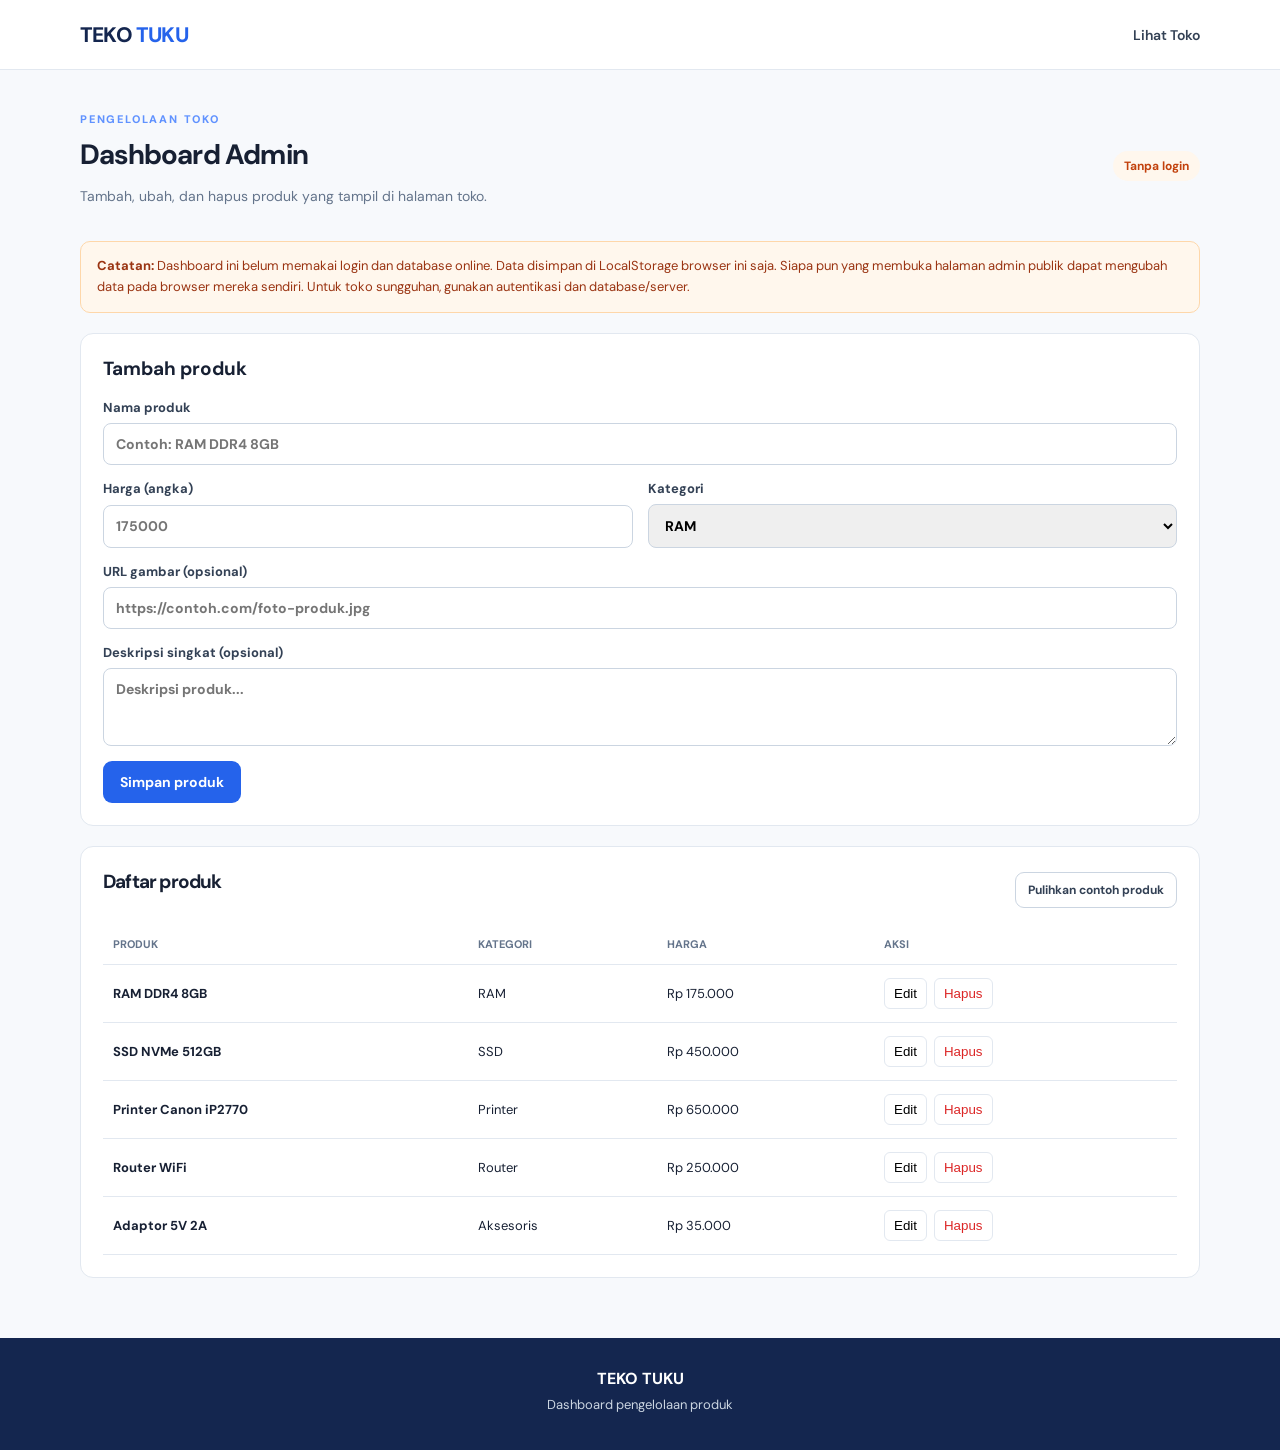
==== admin.html @ 75d94554 "Add files via upload" ====
<!DOCTYPE html>
<html lang="id">
<head>
  <meta charset="UTF-8">
  <meta name="viewport" content="width=device-width, initial-scale=1.0">
  <title>Admin | TEKO TUKU</title>
  <link rel="stylesheet" href="style.css">
</head>
<body>
  <header class="site-header">
    <a class="brand" href="index.html">TEKO <span>TUKU</span></a>
    <nav><a href="index.html">Lihat Toko</a></nav>
  </header>

  <main class="container admin-container">
    <div class="section-heading">
      <div>
        <p class="eyebrow">PENGELOLAAN TOKO</p>
        <h1>Dashboard Admin</h1>
        <p class="muted">Tambah, ubah, dan hapus produk yang tampil di halaman toko.</p>
      </div>
      <span class="admin-label">Tanpa login</span>
    </div>

    <div class="notice">
      <strong>Catatan:</strong> Dashboard ini belum memakai login dan database online.
      Data disimpan di LocalStorage browser ini saja. Siapa pun yang membuka halaman admin
      publik dapat mengubah data pada browser mereka sendiri. Untuk toko sungguhan, gunakan
      autentikasi dan database/server.
    </div>

    <section class="admin-card">
      <h2 id="form-title">Tambah produk</h2>
      <form id="product-form" class="admin-form">
        <input type="hidden" id="product-id">
        <label>Nama produk
          <input id="product-name" type="text" placeholder="Contoh: RAM DDR4 8GB" required>
        </label>
        <div class="form-row">
          <label>Harga (angka)
            <input id="product-price" type="number" min="0" step="1000" placeholder="175000" required>
          </label>
          <label>Kategori
            <select id="product-category" required>
              <option value="RAM">RAM</option>
              <option value="SSD">SSD</option>
              <option value="Printer">Printer</option>
              <option value="Router">Router</option>
              <option value="Aksesoris">Aksesoris</option>
              <option value="Lainnya">Lainnya</option>
            </select>
          </label>
        </div>
        <label>URL gambar (opsional)
          <input id="product-image" type="url" placeholder="https://contoh.com/foto-produk.jpg">
        </label>
        <label>Deskripsi singkat (opsional)
          <textarea id="product-description" rows="3" placeholder="Deskripsi produk..."></textarea>
        </label>
        <div class="form-actions">
          <button class="btn btn-primary" type="submit" id="save-button">Simpan produk</button>
          <button class="btn btn-outline hidden" type="button" id="cancel-edit">Batal edit</button>
        </div>
      </form>
    </section>

    <section class="admin-card">
      <div class="section-heading compact">
        <h2>Daftar produk</h2>
        <button id="reset-products" class="btn btn-outline btn-small" type="button">Pulihkan contoh produk</button>
      </div>
      <div class="table-wrap">
        <table class="admin-table">
          <thead><tr><th>Produk</th><th>Kategori</th><th>Harga</th><th>Aksi</th></tr></thead>
          <tbody id="admin-product-list"></tbody>
        </table>
      </div>
      <p id="admin-empty" class="empty hidden">Belum ada produk.</p>
    </section>
  </main>

  <footer class="footer"><strong>TEKO TUKU</strong><p>Dashboard pengelolaan produk</p></footer>
  <script src="admin.js"></script>
</body>
</html>
---- style.css ----
@import url('https://fonts.googleapis.com/css2?family=DM+Sans:wght@400;500;600;700;800&display=swap');

:root {
  --navy: #14264f;
  --blue: #2563eb;
  --blue-dark: #1d4ed8;
  --pale: #eaf1ff;
  --ink: #172033;
  --muted: #64748b;
  --line: #e2e8f0;
  --green: #16a34a;
  --surface: #ffffff;
}
* { box-sizing: border-box; }
html { scroll-behavior: smooth; }
body { margin: 0; color: var(--ink); background: #f7f9fc; font-family: 'DM Sans', Arial, sans-serif; }
a { color: inherit; }
.site-header { min-height: 70px; padding: 0 max(5%, calc((100% - 1120px)/2)); display: flex; align-items: center; justify-content: space-between; gap: 20px; background: #fff; border-bottom: 1px solid var(--line); }
.brand { font-size: 21px; font-weight: 800; letter-spacing: -.8px; text-decoration: none; color: var(--navy); }
.brand span { color: var(--blue); }
nav { display: flex; align-items: center; gap: 24px; }
nav a { text-decoration: none; font-size: 14px; font-weight: 600; color: #334155; }
nav a:hover { color: var(--blue); }
.count { display: inline-grid; place-items: center; min-width: 20px; height: 20px; padding: 0 5px; border-radius: 20px; color: white; background: var(--blue); font-size: 11px; }
.hero { background: radial-gradient(circle at 80% 20%, #3b82f6 0, transparent 28%), linear-gradient(120deg, #14264f, #1e40af); color: white; padding: 76px 20px 82px; }
.hero-content { max-width: 1120px; margin: auto; }
.eyebrow { margin: 0 0 10px; color: #6092ff; font-size: 11px; font-weight: 800; letter-spacing: 1.8px; }
.hero .eyebrow { color: #bfdbfe; }
.hero h1 { margin: 0; font-size: clamp(34px, 5vw, 54px); line-height: 1.08; letter-spacing: -2px; }
.hero h1 span { color: #bfdbfe; }
.hero p:not(.eyebrow) { max-width: 520px; margin: 18px 0 26px; color: #dbeafe; line-height: 1.7; }
.btn { display: inline-flex; justify-content: center; align-items: center; border: 0; border-radius: 9px; padding: 12px 17px; font: inherit; font-size: 14px; font-weight: 700; text-decoration: none; cursor: pointer; transition: .15s; }
.btn:hover { transform: translateY(-1px); filter: brightness(.97); }
.btn-light { background: white; color: var(--navy); }
.btn-primary { color: white; background: var(--blue); }
.btn-whatsapp { color: white; background: var(--green); }
.btn-outline { color: #334155; background: white; border: 1px solid #cbd5e1; }
.btn-small { padding: 9px 12px; font-size: 12px; }
.full-width { width: 100%; }
.container { width: min(1120px, 90%); margin: auto; }
.section { padding: 54px 0 10px; }
.section-heading { display: flex; align-items: end; justify-content: space-between; gap: 20px; margin-bottom: 22px; }
.section-heading h2, .section-heading h1 { margin: 0; font-size: 28px; letter-spacing: -.8px; }
.search { width: min(300px, 100%); padding: 12px 14px; border: 1px solid var(--line); border-radius: 9px; font: inherit; background: white; outline-color: var(--blue); }
.category-list { display: flex; flex-wrap: wrap; gap: 9px; margin-bottom: 22px; }
.category-btn { padding: 8px 14px; border: 1px solid #dbe3f0; border-radius: 30px; background: white; color: #475569; cursor: pointer; font: inherit; font-size: 13px; }
.category-btn.active { background: var(--navy); border-color: var(--navy); color: white; }
.product-grid { display: grid; grid-template-columns: repeat(4, minmax(0, 1fr)); gap: 18px; }
.product-card { overflow: hidden; border: 1px solid var(--line); border-radius: 13px; background: white; transition: .2s; }
.product-card:hover { transform: translateY(-3px); box-shadow: 0 12px 28px #14264f12; }
.product-image { display: grid; place-items: center; height: 175px; padding: 14px; background: #f8fafc; }
.product-image img { width: 100%; height: 100%; object-fit: contain; }
.product-info { padding: 16px; }
.product-category { color: var(--muted); font-size: 11px; font-weight: 700; text-transform: uppercase; letter-spacing: .8px; }
.product-info h3 { min-height: 42px; margin: 8px 0 5px; font-size: 16px; }
.product-info p { min-height: 35px; margin: 0 0 12px; color: var(--muted); font-size: 12px; line-height: 1.5; }
.product-price { margin-bottom: 13px; color: var(--blue); font-size: 18px; font-weight: 800; }
.product-info .btn { width: 100%; }
.cart-section { padding-bottom: 60px; }
.cart-layout { display: grid; grid-template-columns: 1.6fr 1fr; gap: 20px; align-items: start; }
.cart-items, .cart-summary { padding: 20px; border: 1px solid var(--line); border-radius: 13px; background: white; }
.cart-row { display: flex; justify-content: space-between; align-items: center; gap: 15px; padding: 13px 0; border-bottom: 1px solid var(--line); }
.cart-row:first-child { padding-top: 0; }
.cart-row:last-child { border-bottom: 0; }
.cart-name { font-weight: 700; font-size: 14px; }
.cart-sub { margin-top: 4px; color: var(--muted); font-size: 12px; }
.qty-control { display: flex; align-items: center; gap: 9px; white-space: nowrap; }
.qty-control button { width: 27px; height: 27px; border: 1px solid var(--line); border-radius: 7px; background: white; cursor: pointer; }
.cart-summary h3 { margin: 0 0 20px; }
.summary-row { display: flex; justify-content: space-between; padding: 14px 0 20px; border-top: 1px solid var(--line); font-size: 15px; }
.summary-row strong { color: var(--blue); font-size: 20px; }
.cart-summary small { display: block; margin-top: 12px; color: var(--muted); line-height: 1.5; }
.empty { padding: 25px; text-align: center; color: var(--muted); }
.hidden { display: none !important; }
.footer { padding: 30px 20px; background: var(--navy); color: white; text-align: center; }
.footer p { margin: 7px 0; color: #cbd5e1; font-size: 13px; }
.footer small { color: #94a3b8; }
.admin-container { padding-top: 42px; padding-bottom: 60px; }
.admin-container .section-heading { align-items: center; }
.muted { color: var(--muted); font-size: 14px; }
.admin-label { padding: 7px 11px; border-radius: 30px; background: #fff7ed; color: #c2410c; font-size: 12px; font-weight: 700; }
.notice { margin: 20px 0; padding: 14px 16px; border: 1px solid #fed7aa; border-radius: 10px; background: #fff7ed; color: #9a3412; font-size: 13px; line-height: 1.6; }
.admin-card { margin-top: 20px; padding: 22px; border: 1px solid var(--line); border-radius: 13px; background: white; }
.admin-card h2 { margin: 0 0 18px; font-size: 19px; }
.admin-form { display: grid; gap: 15px; }
.admin-form label { display: grid; gap: 7px; color: #334155; font-size: 13px; font-weight: 700; }
.admin-form input, .admin-form select, .admin-form textarea { width: 100%; padding: 11px 12px; border: 1px solid #cbd5e1; border-radius: 8px; font: inherit; font-size: 14px; outline-color: var(--blue); }
.form-row { display: grid; grid-template-columns: 1fr 1fr; gap: 15px; }
.form-actions { display: flex; gap: 10px; }
.compact { margin-bottom: 12px; }
.table-wrap { overflow-x: auto; }
.admin-table { width: 100%; border-collapse: collapse; text-align: left; font-size: 13px; }
.admin-table th, .admin-table td { padding: 13px 10px; border-bottom: 1px solid var(--line); white-space: nowrap; }
.admin-table th { color: var(--muted); font-size: 11px; text-transform: uppercase; }
.admin-table td:first-child { font-weight: 700; }
.table-actions { display: flex; gap: 7px; }
.table-actions button { padding: 7px 9px; border-radius: 6px; border: 1px solid var(--line); background: white; cursor: pointer; }
.table-actions .delete { color: #dc2626; }
@media (max-width: 850px) { .product-grid { grid-template-columns: repeat(2, minmax(0, 1fr)); } }
@media (max-width: 600px) {
  .site-header { padding: 15px 5%; flex-wrap: wrap; }
  nav { gap: 14px; }
  nav a { font-size: 12px; }
  .hero { padding: 55px 20px; }
  .section-heading { align-items: stretch; flex-direction: column; }
  .search { width: 100%; }
  .cart-layout { grid-template-columns: 1fr; }
  .product-grid { gap: 12px; }
  .product-image { height: 130px; }
  .product-info { padding: 12px; }
  .product-info h3 { font-size: 14px; }
  .product-price { font-size: 16px; }
  .form-row { grid-template-columns: 1fr; }
  .admin-container .section-heading { align-items: flex-start; }
}
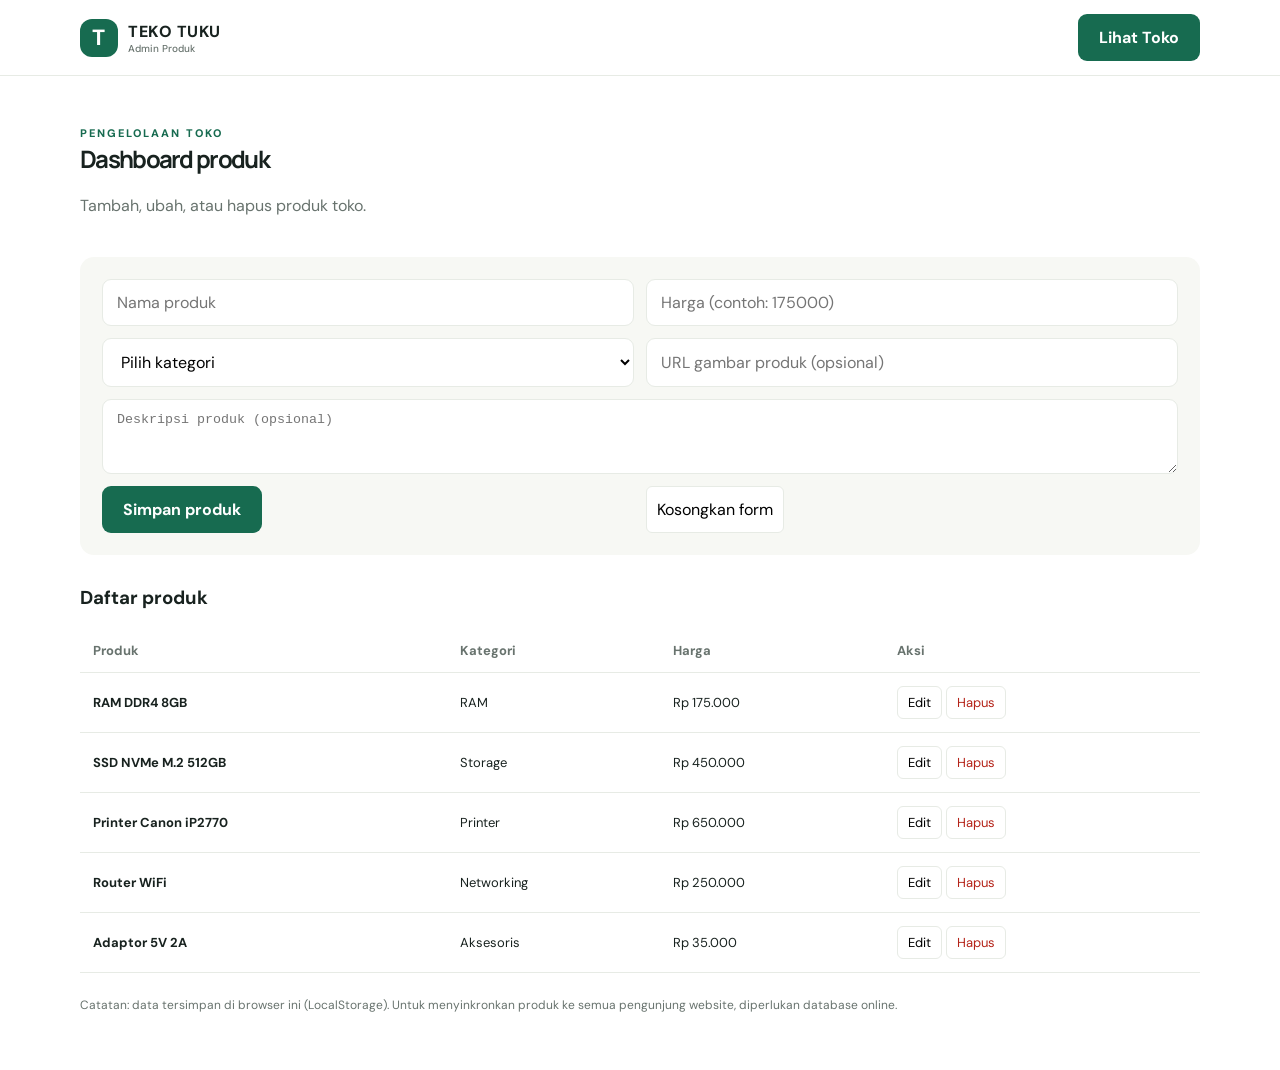
==== commit bad2eec8: "Add files via upload" ====
--- a/admin.html
+++ b/admin.html
@@ -1,85 +1,7 @@
 <!DOCTYPE html>
-<html lang="id">
-<head>
-  <meta charset="UTF-8">
-  <meta name="viewport" content="width=device-width, initial-scale=1.0">
-  <title>Admin | TEKO TUKU</title>
-  <link rel="stylesheet" href="style.css">
-</head>
-<body>
-  <header class="site-header">
-    <a class="brand" href="index.html">TEKO <span>TUKU</span></a>
-    <nav><a href="index.html">Lihat Toko</a></nav>
-  </header>
-
-  <main class="container admin-container">
-    <div class="section-heading">
-      <div>
-        <p class="eyebrow">PENGELOLAAN TOKO</p>
-        <h1>Dashboard Admin</h1>
-        <p class="muted">Tambah, ubah, dan hapus produk yang tampil di halaman toko.</p>
-      </div>
-      <span class="admin-label">Tanpa login</span>
-    </div>
-
-    <div class="notice">
-      <strong>Catatan:</strong> Dashboard ini belum memakai login dan database online.
-      Data disimpan di LocalStorage browser ini saja. Siapa pun yang membuka halaman admin
-      publik dapat mengubah data pada browser mereka sendiri. Untuk toko sungguhan, gunakan
-      autentikasi dan database/server.
-    </div>
-
-    <section class="admin-card">
-      <h2 id="form-title">Tambah produk</h2>
-      <form id="product-form" class="admin-form">
-        <input type="hidden" id="product-id">
-        <label>Nama produk
-          <input id="product-name" type="text" placeholder="Contoh: RAM DDR4 8GB" required>
-        </label>
-        <div class="form-row">
-          <label>Harga (angka)
-            <input id="product-price" type="number" min="0" step="1000" placeholder="175000" required>
-          </label>
-          <label>Kategori
-            <select id="product-category" required>
-              <option value="RAM">RAM</option>
-              <option value="SSD">SSD</option>
-              <option value="Printer">Printer</option>
-              <option value="Router">Router</option>
-              <option value="Aksesoris">Aksesoris</option>
-              <option value="Lainnya">Lainnya</option>
-            </select>
-          </label>
-        </div>
-        <label>URL gambar (opsional)
-          <input id="product-image" type="url" placeholder="https://contoh.com/foto-produk.jpg">
-        </label>
-        <label>Deskripsi singkat (opsional)
-          <textarea id="product-description" rows="3" placeholder="Deskripsi produk..."></textarea>
-        </label>
-        <div class="form-actions">
-          <button class="btn btn-primary" type="submit" id="save-button">Simpan produk</button>
-          <button class="btn btn-outline hidden" type="button" id="cancel-edit">Batal edit</button>
-        </div>
-      </form>
-    </section>
-
-    <section class="admin-card">
-      <div class="section-heading compact">
-        <h2>Daftar produk</h2>
-        <button id="reset-products" class="btn btn-outline btn-small" type="button">Pulihkan contoh produk</button>
-      </div>
-      <div class="table-wrap">
-        <table class="admin-table">
-          <thead><tr><th>Produk</th><th>Kategori</th><th>Harga</th><th>Aksi</th></tr></thead>
-          <tbody id="admin-product-list"></tbody>
-        </table>
-      </div>
-      <p id="admin-empty" class="empty hidden">Belum ada produk.</p>
-    </section>
-  </main>
-
-  <footer class="footer"><strong>TEKO TUKU</strong><p>Dashboard pengelolaan produk</p></footer>
-  <script src="admin.js"></script>
-</body>
-</html>
+<html lang="id"><head><meta charset="UTF-8"><meta name="viewport" content="width=device-width, initial-scale=1.0"><title>Admin Produk | TEKO TUKU</title><link rel="stylesheet" href="style.css"></head>
+<body><header class="site-header"><div class="container nav"><a class="brand" href="index.html"><span class="brand-mark">T</span><span>TEKO <b>TUKU</b><small>Admin Produk</small></span></a><a class="primary-btn" href="index.html">Lihat Toko</a></div></header>
+<main class="container admin-wrap"><div class="admin-top"><div><span class="eyebrow">PENGELOLAAN TOKO</span><h2>Dashboard produk</h2><p style="color:var(--muted)">Tambah, ubah, atau hapus produk toko.</p></div></div>
+<form class="admin-form" id="product-form"><input type="hidden" id="product-id"><input id="name" placeholder="Nama produk" required><input id="price" type="number" min="0" placeholder="Harga (contoh: 175000)" required><select id="category" required><option value="">Pilih kategori</option><option>RAM</option><option>Storage</option><option>Printer</option><option>Networking</option><option>Aksesoris</option></select><input id="image" type="url" placeholder="URL gambar produk (opsional)"><textarea id="description" placeholder="Deskripsi produk (opsional)"></textarea><button class="primary-btn" type="submit" id="save-button">Simpan produk</button><button class="small-btn" type="button" onclick="resetForm()">Kosongkan form</button></form>
+<h3>Daftar produk</h3><table class="admin-list"><thead><tr><th>Produk</th><th>Kategori</th><th>Harga</th><th>Aksi</th></tr></thead><tbody id="admin-products"></tbody></table>
+<p style="color:var(--muted);font-size:12px;margin-top:24px">Catatan: data tersimpan di browser ini (LocalStorage). Untuk menyinkronkan produk ke semua pengunjung website, diperlukan database online.</p></main><script src="admin.js"></script></body></html>
--- a/style.css
+++ b/style.css
@@ -1,115 +1,8 @@
-@import url('https://fonts.googleapis.com/css2?family=DM+Sans:wght@400;500;600;700;800&display=swap');
-
-:root {
-  --navy: #14264f;
-  --blue: #2563eb;
-  --blue-dark: #1d4ed8;
-  --pale: #eaf1ff;
-  --ink: #172033;
-  --muted: #64748b;
-  --line: #e2e8f0;
-  --green: #16a34a;
-  --surface: #ffffff;
-}
-* { box-sizing: border-box; }
-html { scroll-behavior: smooth; }
-body { margin: 0; color: var(--ink); background: #f7f9fc; font-family: 'DM Sans', Arial, sans-serif; }
-a { color: inherit; }
-.site-header { min-height: 70px; padding: 0 max(5%, calc((100% - 1120px)/2)); display: flex; align-items: center; justify-content: space-between; gap: 20px; background: #fff; border-bottom: 1px solid var(--line); }
-.brand { font-size: 21px; font-weight: 800; letter-spacing: -.8px; text-decoration: none; color: var(--navy); }
-.brand span { color: var(--blue); }
-nav { display: flex; align-items: center; gap: 24px; }
-nav a { text-decoration: none; font-size: 14px; font-weight: 600; color: #334155; }
-nav a:hover { color: var(--blue); }
-.count { display: inline-grid; place-items: center; min-width: 20px; height: 20px; padding: 0 5px; border-radius: 20px; color: white; background: var(--blue); font-size: 11px; }
-.hero { background: radial-gradient(circle at 80% 20%, #3b82f6 0, transparent 28%), linear-gradient(120deg, #14264f, #1e40af); color: white; padding: 76px 20px 82px; }
-.hero-content { max-width: 1120px; margin: auto; }
-.eyebrow { margin: 0 0 10px; color: #6092ff; font-size: 11px; font-weight: 800; letter-spacing: 1.8px; }
-.hero .eyebrow { color: #bfdbfe; }
-.hero h1 { margin: 0; font-size: clamp(34px, 5vw, 54px); line-height: 1.08; letter-spacing: -2px; }
-.hero h1 span { color: #bfdbfe; }
-.hero p:not(.eyebrow) { max-width: 520px; margin: 18px 0 26px; color: #dbeafe; line-height: 1.7; }
-.btn { display: inline-flex; justify-content: center; align-items: center; border: 0; border-radius: 9px; padding: 12px 17px; font: inherit; font-size: 14px; font-weight: 700; text-decoration: none; cursor: pointer; transition: .15s; }
-.btn:hover { transform: translateY(-1px); filter: brightness(.97); }
-.btn-light { background: white; color: var(--navy); }
-.btn-primary { color: white; background: var(--blue); }
-.btn-whatsapp { color: white; background: var(--green); }
-.btn-outline { color: #334155; background: white; border: 1px solid #cbd5e1; }
-.btn-small { padding: 9px 12px; font-size: 12px; }
-.full-width { width: 100%; }
-.container { width: min(1120px, 90%); margin: auto; }
-.section { padding: 54px 0 10px; }
-.section-heading { display: flex; align-items: end; justify-content: space-between; gap: 20px; margin-bottom: 22px; }
-.section-heading h2, .section-heading h1 { margin: 0; font-size: 28px; letter-spacing: -.8px; }
-.search { width: min(300px, 100%); padding: 12px 14px; border: 1px solid var(--line); border-radius: 9px; font: inherit; background: white; outline-color: var(--blue); }
-.category-list { display: flex; flex-wrap: wrap; gap: 9px; margin-bottom: 22px; }
-.category-btn { padding: 8px 14px; border: 1px solid #dbe3f0; border-radius: 30px; background: white; color: #475569; cursor: pointer; font: inherit; font-size: 13px; }
-.category-btn.active { background: var(--navy); border-color: var(--navy); color: white; }
-.product-grid { display: grid; grid-template-columns: repeat(4, minmax(0, 1fr)); gap: 18px; }
-.product-card { overflow: hidden; border: 1px solid var(--line); border-radius: 13px; background: white; transition: .2s; }
-.product-card:hover { transform: translateY(-3px); box-shadow: 0 12px 28px #14264f12; }
-.product-image { display: grid; place-items: center; height: 175px; padding: 14px; background: #f8fafc; }
-.product-image img { width: 100%; height: 100%; object-fit: contain; }
-.product-info { padding: 16px; }
-.product-category { color: var(--muted); font-size: 11px; font-weight: 700; text-transform: uppercase; letter-spacing: .8px; }
-.product-info h3 { min-height: 42px; margin: 8px 0 5px; font-size: 16px; }
-.product-info p { min-height: 35px; margin: 0 0 12px; color: var(--muted); font-size: 12px; line-height: 1.5; }
-.product-price { margin-bottom: 13px; color: var(--blue); font-size: 18px; font-weight: 800; }
-.product-info .btn { width: 100%; }
-.cart-section { padding-bottom: 60px; }
-.cart-layout { display: grid; grid-template-columns: 1.6fr 1fr; gap: 20px; align-items: start; }
-.cart-items, .cart-summary { padding: 20px; border: 1px solid var(--line); border-radius: 13px; background: white; }
-.cart-row { display: flex; justify-content: space-between; align-items: center; gap: 15px; padding: 13px 0; border-bottom: 1px solid var(--line); }
-.cart-row:first-child { padding-top: 0; }
-.cart-row:last-child { border-bottom: 0; }
-.cart-name { font-weight: 700; font-size: 14px; }
-.cart-sub { margin-top: 4px; color: var(--muted); font-size: 12px; }
-.qty-control { display: flex; align-items: center; gap: 9px; white-space: nowrap; }
-.qty-control button { width: 27px; height: 27px; border: 1px solid var(--line); border-radius: 7px; background: white; cursor: pointer; }
-.cart-summary h3 { margin: 0 0 20px; }
-.summary-row { display: flex; justify-content: space-between; padding: 14px 0 20px; border-top: 1px solid var(--line); font-size: 15px; }
-.summary-row strong { color: var(--blue); font-size: 20px; }
-.cart-summary small { display: block; margin-top: 12px; color: var(--muted); line-height: 1.5; }
-.empty { padding: 25px; text-align: center; color: var(--muted); }
-.hidden { display: none !important; }
-.footer { padding: 30px 20px; background: var(--navy); color: white; text-align: center; }
-.footer p { margin: 7px 0; color: #cbd5e1; font-size: 13px; }
-.footer small { color: #94a3b8; }
-.admin-container { padding-top: 42px; padding-bottom: 60px; }
-.admin-container .section-heading { align-items: center; }
-.muted { color: var(--muted); font-size: 14px; }
-.admin-label { padding: 7px 11px; border-radius: 30px; background: #fff7ed; color: #c2410c; font-size: 12px; font-weight: 700; }
-.notice { margin: 20px 0; padding: 14px 16px; border: 1px solid #fed7aa; border-radius: 10px; background: #fff7ed; color: #9a3412; font-size: 13px; line-height: 1.6; }
-.admin-card { margin-top: 20px; padding: 22px; border: 1px solid var(--line); border-radius: 13px; background: white; }
-.admin-card h2 { margin: 0 0 18px; font-size: 19px; }
-.admin-form { display: grid; gap: 15px; }
-.admin-form label { display: grid; gap: 7px; color: #334155; font-size: 13px; font-weight: 700; }
-.admin-form input, .admin-form select, .admin-form textarea { width: 100%; padding: 11px 12px; border: 1px solid #cbd5e1; border-radius: 8px; font: inherit; font-size: 14px; outline-color: var(--blue); }
-.form-row { display: grid; grid-template-columns: 1fr 1fr; gap: 15px; }
-.form-actions { display: flex; gap: 10px; }
-.compact { margin-bottom: 12px; }
-.table-wrap { overflow-x: auto; }
-.admin-table { width: 100%; border-collapse: collapse; text-align: left; font-size: 13px; }
-.admin-table th, .admin-table td { padding: 13px 10px; border-bottom: 1px solid var(--line); white-space: nowrap; }
-.admin-table th { color: var(--muted); font-size: 11px; text-transform: uppercase; }
-.admin-table td:first-child { font-weight: 700; }
-.table-actions { display: flex; gap: 7px; }
-.table-actions button { padding: 7px 9px; border-radius: 6px; border: 1px solid var(--line); background: white; cursor: pointer; }
-.table-actions .delete { color: #dc2626; }
-@media (max-width: 850px) { .product-grid { grid-template-columns: repeat(2, minmax(0, 1fr)); } }
-@media (max-width: 600px) {
-  .site-header { padding: 15px 5%; flex-wrap: wrap; }
-  nav { gap: 14px; }
-  nav a { font-size: 12px; }
-  .hero { padding: 55px 20px; }
-  .section-heading { align-items: stretch; flex-direction: column; }
-  .search { width: 100%; }
-  .cart-layout { grid-template-columns: 1fr; }
-  .product-grid { gap: 12px; }
-  .product-image { height: 130px; }
-  .product-info { padding: 12px; }
-  .product-info h3 { font-size: 14px; }
-  .product-price { font-size: 16px; }
-  .form-row { grid-template-columns: 1fr; }
-  .admin-container .section-heading { align-items: flex-start; }
-}
+@import url('https://fonts.googleapis.com/css2?family=DM+Sans:wght@400;500;600;700;800&family=Manrope:wght@400;500;600;700;800&display=swap');
+:root{--ink:#18221f;--muted:#68736e;--green:#176b50;--lime:#d7f36a;--paper:#f7f8f4;--line:#e7ebe5}
+*{box-sizing:border-box}html{scroll-behavior:smooth}body{margin:0;font-family:'DM Sans',sans-serif;color:var(--ink);background:#fff}a{color:inherit;text-decoration:none}button,input,select{font:inherit}.container{width:min(1120px,calc(100% - 40px));margin:auto}
+.site-header{height:76px;border-bottom:1px solid var(--line);background:#fff;display:flex;align-items:center;position:sticky;top:0;z-index:5}.nav{display:flex;align-items:center;justify-content:space-between}.brand{display:flex;align-items:center;gap:10px;font-weight:800;letter-spacing:.5px}.brand small{display:block;font-size:10px;color:var(--muted);font-weight:500;letter-spacing:0}.brand-mark{width:38px;height:38px;border-radius:12px;background:var(--green);color:white;display:grid;place-items:center;font-size:22px}.nav nav{display:flex;gap:30px;color:#58635e;font-size:14px}.nav nav a:hover,footer a:hover{color:var(--green)}.cart-button{border:1px solid var(--line);background:white;border-radius:30px;padding:10px 16px;font-weight:700;cursor:pointer}.cart-button span{background:var(--lime);padding:3px 8px;border-radius:20px;margin-left:5px}
+.hero{background:var(--paper);overflow:hidden}.hero-content{min-height:450px;display:grid;grid-template-columns:1.1fr .9fr;align-items:center;gap:30px}.eyebrow{font-size:11px;font-weight:800;letter-spacing:2px;color:var(--green)}h1,h2,h3,p{margin-top:0}h1,h2{font-family:Manrope,sans-serif;letter-spacing:-1.7px}h1{font-size:clamp(40px,5vw,62px);line-height:1.08;margin:18px 0}h1 em{font-style:normal;color:var(--green)}.hero p{max-width:510px;color:var(--muted);line-height:1.8;margin-bottom:28px}.primary-btn{display:inline-flex;justify-content:center;align-items:center;background:var(--green);color:#fff;border:0;border-radius:9px;padding:13px 21px;font-weight:700;cursor:pointer}.primary-btn:hover{background:#10543e}.hero-art{height:340px;position:relative;display:grid;place-items:center}.hero-circle{width:270px;height:270px;border-radius:50%;background:var(--lime);display:grid;place-content:center;text-align:center;font-family:Manrope;font-size:35px;line-height:1.05;transform:rotate(-8deg);box-shadow:0 25px 60px #a8b98255}.hero-circle small{font:800 10px 'DM Sans';letter-spacing:4px;margin-top:12px}.chip{position:absolute;background:#fff;padding:12px 18px;border-radius:9px;font-size:12px;font-weight:800;box-shadow:0 12px 35px #17251a18}.chip-one{top:55px;left:5%}.chip-two{right:3%;bottom:55px}
+.shop-section{padding-top:75px;padding-bottom:85px}.section-heading{display:flex;justify-content:space-between;align-items:end;margin-bottom:25px}.section-heading h2,.about-inner h2{font-size:36px;margin:9px 0 0}.section-heading p{color:var(--muted);font-size:14px}.toolbar{display:flex;gap:12px;margin-bottom:25px}.toolbar input,.toolbar select,.admin-form input,.admin-form select,.admin-form textarea{border:1px solid var(--line);border-radius:9px;padding:12px 14px;background:white;outline:none}.toolbar input{flex:1}.toolbar select{min-width:190px}.toolbar input:focus,.toolbar select:focus,.admin-form input:focus{border-color:var(--green)}.product-grid{display:grid;grid-template-columns:repeat(4,1fr);gap:18px}.product-card{border:1px solid var(--line);border-radius:14px;overflow:hidden;background:white;transition:.2s}.product-card:hover{transform:translateY(-4px);box-shadow:0 15px 35px #18221f10}.product-image{height:185px;background:#f3f5f0;display:grid;place-items:center;overflow:hidden}.product-image img{width:100%;height:100%;object-fit:cover}.product-placeholder{font-size:42px;color:#9baa9f}.product-info{padding:16px}.product-category{font-size:10px;text-transform:uppercase;letter-spacing:1px;color:var(--green);font-weight:800}.product-info h3{font-size:15px;margin:8px 0;min-height:38px}.price{font-weight:800;font-size:17px;margin-bottom:14px}.add-btn{width:100%;border:1px solid var(--green);background:white;color:var(--green);border-radius:8px;padding:10px;font-weight:700;cursor:pointer}.add-btn:hover{background:var(--green);color:white}.empty-state{grid-column:1/-1;text-align:center;color:var(--muted);padding:50px}.about-section{background:var(--paper);padding:60px 0}.about-inner{display:grid;grid-template-columns:1fr 1fr;align-items:center;gap:50px}.about-inner p{color:var(--muted);line-height:1.9;margin:0}footer{padding:24px 0}.footer-inner{display:flex;justify-content:space-between;align-items:center;font-size:13px;color:var(--muted)}.footer-inner b{color:var(--ink);font-size:16px}.cart-panel{position:fixed;z-index:10;right:20px;top:90px;width:min(390px,calc(100% - 40px));background:white;border:1px solid var(--line);box-shadow:0 20px 60px #0002;border-radius:15px;padding:20px;max-height:80vh;overflow:auto}.hidden{display:none}.cart-head{display:flex;justify-content:space-between;align-items:center}.cart-head h3{margin:0}.cart-head button{border:0;background:none;font-size:20px;cursor:pointer}.cart-row{display:flex;justify-content:space-between;gap:10px;padding:14px 0;border-bottom:1px solid var(--line);font-size:13px}.cart-row small{display:block;color:var(--muted);margin-top:5px}.qty-controls{display:flex;align-items:center;gap:8px;margin-top:7px}.qty-controls button{border:1px solid var(--line);background:white;border-radius:5px;cursor:pointer}.cart-total{display:flex;justify-content:space-between;padding:18px 0;font-size:16px}.full{width:100%}.toast{position:fixed;bottom:22px;left:50%;transform:translateX(-50%);background:var(--ink);color:white;padding:11px 18px;border-radius:8px;opacity:0;pointer-events:none;transition:.2s}.toast.show{opacity:1}
+.admin-wrap{padding:45px 0}.admin-top{display:flex;justify-content:space-between;align-items:center;margin-bottom:25px}.admin-form{display:grid;grid-template-columns:repeat(2,1fr);gap:12px;background:var(--paper);padding:22px;border-radius:14px;margin-bottom:30px}.admin-form input,.admin-form select,.admin-form textarea{width:100%}.admin-form textarea{grid-column:1/-1;min-height:75px}.admin-form button{justify-self:start}.admin-list{width:100%;border-collapse:collapse}.admin-list th,.admin-list td{text-align:left;padding:13px;border-bottom:1px solid var(--line);font-size:13px}.admin-list th{color:var(--muted)}.small-btn{padding:7px 10px;border:1px solid var(--line);background:white;border-radius:6px;cursor:pointer;margin-right:4px}.danger{color:#b42318}
+@media(max-width:850px){.product-grid{grid-template-columns:repeat(2,1fr)}.hero-content{grid-template-columns:1fr .8fr}.hero-circle{width:220px;height:220px;font-size:29px}.nav nav{gap:14px}}@media(max-width:600px){.nav nav{display:none}.hero-content{grid-template-columns:1fr;padding:55px 0 25px}.hero-art{height:250px}.hero-circle{width:190px;height:190px}.section-heading,.about-inner{display:block}.section-heading p{margin-top:12px}.toolbar{flex-direction:column}.toolbar select{width:100%}.product-grid{gap:10px}.product-image{height:140px}.product-info{padding:12px}.product-info h3{font-size:13px}.price{font-size:15px}.about-inner p{margin-top:20px}.footer-inner{gap:10px;flex-wrap:wrap}.admin-form{grid-template-columns:1fr}.admin-form textarea{grid-column:auto}.admin-list{display:block;overflow-x:auto}}
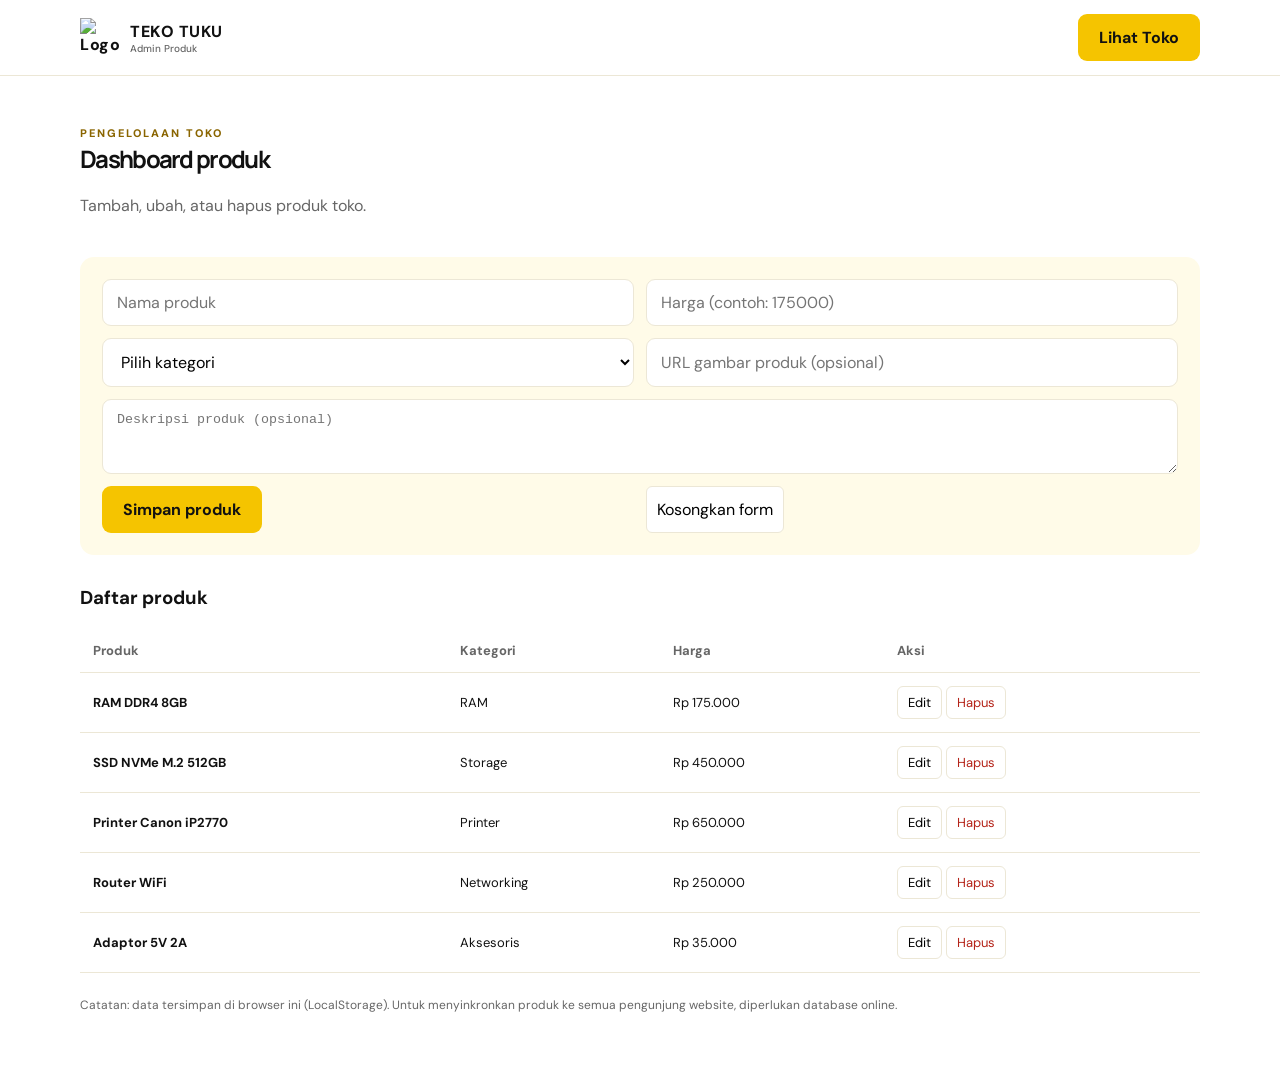
==== commit bce83f4c: "Add files via upload" ====
--- a/admin.html
+++ b/admin.html
@@ -1,6 +1,6 @@
 <!DOCTYPE html>
 <html lang="id"><head><meta charset="UTF-8"><meta name="viewport" content="width=device-width, initial-scale=1.0"><title>Admin Produk | TEKO TUKU</title><link rel="stylesheet" href="style.css"></head>
-<body><header class="site-header"><div class="container nav"><a class="brand" href="index.html"><span class="brand-mark">T</span><span>TEKO <b>TUKU</b><small>Admin Produk</small></span></a><a class="primary-btn" href="index.html">Lihat Toko</a></div></header>
+<body><header class="site-header"><div class="container nav"><a class="brand" href="index.html"><img class="brand-mark" src="file_00000000cf608230b9ef778185304687.png" alt="Logo TEKO TUKU"><span>TEKO <b>TUKU</b><small>Admin Produk</small></span></a><a class="primary-btn" href="index.html">Lihat Toko</a></div></header>
 <main class="container admin-wrap"><div class="admin-top"><div><span class="eyebrow">PENGELOLAAN TOKO</span><h2>Dashboard produk</h2><p style="color:var(--muted)">Tambah, ubah, atau hapus produk toko.</p></div></div>
 <form class="admin-form" id="product-form"><input type="hidden" id="product-id"><input id="name" placeholder="Nama produk" required><input id="price" type="number" min="0" placeholder="Harga (contoh: 175000)" required><select id="category" required><option value="">Pilih kategori</option><option>RAM</option><option>Storage</option><option>Printer</option><option>Networking</option><option>Aksesoris</option></select><input id="image" type="url" placeholder="URL gambar produk (opsional)"><textarea id="description" placeholder="Deskripsi produk (opsional)"></textarea><button class="primary-btn" type="submit" id="save-button">Simpan produk</button><button class="small-btn" type="button" onclick="resetForm()">Kosongkan form</button></form>
 <h3>Daftar produk</h3><table class="admin-list"><thead><tr><th>Produk</th><th>Kategori</th><th>Harga</th><th>Aksi</th></tr></thead><tbody id="admin-products"></tbody></table>
--- a/style.css
+++ b/style.css
@@ -1,8 +1,8 @@
 @import url('https://fonts.googleapis.com/css2?family=DM+Sans:wght@400;500;600;700;800&family=Manrope:wght@400;500;600;700;800&display=swap');
-:root{--ink:#18221f;--muted:#68736e;--green:#176b50;--lime:#d7f36a;--paper:#f7f8f4;--line:#e7ebe5}
+:root{--ink:#111111;--muted:#666666;--yellow:#f5c400;--yellow-dark:#8a6500;--yellow-soft:#ffe066;--paper:#fffbe8;--line:#ece7d6}
 *{box-sizing:border-box}html{scroll-behavior:smooth}body{margin:0;font-family:'DM Sans',sans-serif;color:var(--ink);background:#fff}a{color:inherit;text-decoration:none}button,input,select{font:inherit}.container{width:min(1120px,calc(100% - 40px));margin:auto}
-.site-header{height:76px;border-bottom:1px solid var(--line);background:#fff;display:flex;align-items:center;position:sticky;top:0;z-index:5}.nav{display:flex;align-items:center;justify-content:space-between}.brand{display:flex;align-items:center;gap:10px;font-weight:800;letter-spacing:.5px}.brand small{display:block;font-size:10px;color:var(--muted);font-weight:500;letter-spacing:0}.brand-mark{width:38px;height:38px;border-radius:12px;background:var(--green);color:white;display:grid;place-items:center;font-size:22px}.nav nav{display:flex;gap:30px;color:#58635e;font-size:14px}.nav nav a:hover,footer a:hover{color:var(--green)}.cart-button{border:1px solid var(--line);background:white;border-radius:30px;padding:10px 16px;font-weight:700;cursor:pointer}.cart-button span{background:var(--lime);padding:3px 8px;border-radius:20px;margin-left:5px}
-.hero{background:var(--paper);overflow:hidden}.hero-content{min-height:450px;display:grid;grid-template-columns:1.1fr .9fr;align-items:center;gap:30px}.eyebrow{font-size:11px;font-weight:800;letter-spacing:2px;color:var(--green)}h1,h2,h3,p{margin-top:0}h1,h2{font-family:Manrope,sans-serif;letter-spacing:-1.7px}h1{font-size:clamp(40px,5vw,62px);line-height:1.08;margin:18px 0}h1 em{font-style:normal;color:var(--green)}.hero p{max-width:510px;color:var(--muted);line-height:1.8;margin-bottom:28px}.primary-btn{display:inline-flex;justify-content:center;align-items:center;background:var(--green);color:#fff;border:0;border-radius:9px;padding:13px 21px;font-weight:700;cursor:pointer}.primary-btn:hover{background:#10543e}.hero-art{height:340px;position:relative;display:grid;place-items:center}.hero-circle{width:270px;height:270px;border-radius:50%;background:var(--lime);display:grid;place-content:center;text-align:center;font-family:Manrope;font-size:35px;line-height:1.05;transform:rotate(-8deg);box-shadow:0 25px 60px #a8b98255}.hero-circle small{font:800 10px 'DM Sans';letter-spacing:4px;margin-top:12px}.chip{position:absolute;background:#fff;padding:12px 18px;border-radius:9px;font-size:12px;font-weight:800;box-shadow:0 12px 35px #17251a18}.chip-one{top:55px;left:5%}.chip-two{right:3%;bottom:55px}
-.shop-section{padding-top:75px;padding-bottom:85px}.section-heading{display:flex;justify-content:space-between;align-items:end;margin-bottom:25px}.section-heading h2,.about-inner h2{font-size:36px;margin:9px 0 0}.section-heading p{color:var(--muted);font-size:14px}.toolbar{display:flex;gap:12px;margin-bottom:25px}.toolbar input,.toolbar select,.admin-form input,.admin-form select,.admin-form textarea{border:1px solid var(--line);border-radius:9px;padding:12px 14px;background:white;outline:none}.toolbar input{flex:1}.toolbar select{min-width:190px}.toolbar input:focus,.toolbar select:focus,.admin-form input:focus{border-color:var(--green)}.product-grid{display:grid;grid-template-columns:repeat(4,1fr);gap:18px}.product-card{border:1px solid var(--line);border-radius:14px;overflow:hidden;background:white;transition:.2s}.product-card:hover{transform:translateY(-4px);box-shadow:0 15px 35px #18221f10}.product-image{height:185px;background:#f3f5f0;display:grid;place-items:center;overflow:hidden}.product-image img{width:100%;height:100%;object-fit:cover}.product-placeholder{font-size:42px;color:#9baa9f}.product-info{padding:16px}.product-category{font-size:10px;text-transform:uppercase;letter-spacing:1px;color:var(--green);font-weight:800}.product-info h3{font-size:15px;margin:8px 0;min-height:38px}.price{font-weight:800;font-size:17px;margin-bottom:14px}.add-btn{width:100%;border:1px solid var(--green);background:white;color:var(--green);border-radius:8px;padding:10px;font-weight:700;cursor:pointer}.add-btn:hover{background:var(--green);color:white}.empty-state{grid-column:1/-1;text-align:center;color:var(--muted);padding:50px}.about-section{background:var(--paper);padding:60px 0}.about-inner{display:grid;grid-template-columns:1fr 1fr;align-items:center;gap:50px}.about-inner p{color:var(--muted);line-height:1.9;margin:0}footer{padding:24px 0}.footer-inner{display:flex;justify-content:space-between;align-items:center;font-size:13px;color:var(--muted)}.footer-inner b{color:var(--ink);font-size:16px}.cart-panel{position:fixed;z-index:10;right:20px;top:90px;width:min(390px,calc(100% - 40px));background:white;border:1px solid var(--line);box-shadow:0 20px 60px #0002;border-radius:15px;padding:20px;max-height:80vh;overflow:auto}.hidden{display:none}.cart-head{display:flex;justify-content:space-between;align-items:center}.cart-head h3{margin:0}.cart-head button{border:0;background:none;font-size:20px;cursor:pointer}.cart-row{display:flex;justify-content:space-between;gap:10px;padding:14px 0;border-bottom:1px solid var(--line);font-size:13px}.cart-row small{display:block;color:var(--muted);margin-top:5px}.qty-controls{display:flex;align-items:center;gap:8px;margin-top:7px}.qty-controls button{border:1px solid var(--line);background:white;border-radius:5px;cursor:pointer}.cart-total{display:flex;justify-content:space-between;padding:18px 0;font-size:16px}.full{width:100%}.toast{position:fixed;bottom:22px;left:50%;transform:translateX(-50%);background:var(--ink);color:white;padding:11px 18px;border-radius:8px;opacity:0;pointer-events:none;transition:.2s}.toast.show{opacity:1}
+.site-header{height:76px;border-bottom:1px solid var(--line);background:#fff;display:flex;align-items:center;position:sticky;top:0;z-index:5}.nav{display:flex;align-items:center;justify-content:space-between}.brand{display:flex;align-items:center;gap:10px;font-weight:800;letter-spacing:.5px}.brand small{display:block;font-size:10px;color:var(--muted);font-weight:500;letter-spacing:0}.brand-mark{width:40px;height:40px;object-fit:contain;flex:none;display:block}.nav nav{display:flex;gap:30px;color:var(--muted);font-size:14px}.nav nav a:hover,footer a:hover{color:var(--yellow-dark)}.cart-button{border:1px solid var(--line);background:white;border-radius:30px;padding:10px 16px;font-weight:700;cursor:pointer}.cart-button span{background:var(--yellow-soft);padding:3px 8px;border-radius:20px;margin-left:5px}
+.hero{background:var(--paper);overflow:hidden}.hero-content{min-height:450px;display:grid;grid-template-columns:1.1fr .9fr;align-items:center;gap:30px}.eyebrow{font-size:11px;font-weight:800;letter-spacing:2px;color:var(--yellow-dark)}h1,h2,h3,p{margin-top:0}h1,h2{font-family:Manrope,sans-serif;letter-spacing:-1.7px}h1{font-size:clamp(40px,5vw,62px);line-height:1.08;margin:18px 0}h1 em{font-style:normal;color:var(--yellow-dark)}.hero p{max-width:510px;color:var(--muted);line-height:1.8;margin-bottom:28px}.primary-btn{display:inline-flex;justify-content:center;align-items:center;background:var(--yellow);color:var(--ink);border:0;border-radius:9px;padding:13px 21px;font-weight:700;cursor:pointer}.primary-btn:hover{background:#d9a900}.hero-art{height:340px;position:relative;display:grid;place-items:center}.hero-photo-card{width:300px;height:300px;padding:16px;border-radius:26px;background:#fff;box-shadow:14px 14px 0 var(--yellow),0 25px 60px #e3c84d66;transform:rotate(-4deg)}.hero-photo-card img{width:100%;height:100%;object-fit:cover;border-radius:16px;display:block;background:#fff}.chip{position:absolute;background:#fff;padding:12px 18px;border-radius:9px;font-size:12px;font-weight:800;box-shadow:0 12px 35px #00000018}.chip-one{top:55px;left:5%}.chip-two{right:3%;bottom:55px}
+.shop-section{padding-top:75px;padding-bottom:85px}.section-heading{display:flex;justify-content:space-between;align-items:end;margin-bottom:25px}.section-heading h2,.about-inner h2{font-size:36px;margin:9px 0 0}.section-heading p{color:var(--muted);font-size:14px}.toolbar{display:flex;gap:12px;margin-bottom:25px}.toolbar input,.toolbar select,.admin-form input,.admin-form select,.admin-form textarea{border:1px solid var(--line);border-radius:9px;padding:12px 14px;background:white;outline:none}.toolbar input{flex:1}.toolbar select{min-width:190px}.toolbar input:focus,.toolbar select:focus,.admin-form input:focus{border-color:var(--yellow)}.product-grid{display:grid;grid-template-columns:repeat(4,1fr);gap:18px}.product-card{border:1px solid var(--line);border-radius:14px;overflow:hidden;background:white;transition:.2s}.product-card:hover{transform:translateY(-4px);box-shadow:0 15px 35px #00000012}.product-image{height:185px;background:#fffdf2;display:grid;place-items:center;overflow:hidden}.product-image img{width:100%;height:100%;object-fit:cover}.product-placeholder{font-size:42px;color:#b8ac85}.product-info{padding:16px}.product-category{font-size:10px;text-transform:uppercase;letter-spacing:1px;color:var(--yellow-dark);font-weight:800}.product-info h3{font-size:15px;margin:8px 0;min-height:38px}.price{font-weight:800;font-size:17px;margin-bottom:14px}.add-btn{width:100%;border:1px solid var(--yellow);background:white;color:var(--yellow-dark);border-radius:8px;padding:10px;font-weight:700;cursor:pointer}.add-btn:hover{background:var(--yellow);color:var(--ink)}.empty-state{grid-column:1/-1;text-align:center;color:var(--muted);padding:50px}.about-section{background:var(--paper);padding:60px 0}.about-inner{display:grid;grid-template-columns:1fr 1fr;align-items:center;gap:50px}.about-inner p{color:var(--muted);line-height:1.9;margin:0}footer{padding:24px 0}.footer-inner{display:flex;justify-content:space-between;align-items:center;font-size:13px;color:var(--muted)}.footer-inner b{color:var(--ink);font-size:16px}.cart-panel{position:fixed;z-index:10;right:20px;top:90px;width:min(390px,calc(100% - 40px));background:white;border:1px solid var(--line);box-shadow:0 20px 60px #0002;border-radius:15px;padding:20px;max-height:80vh;overflow:auto}.hidden{display:none}.cart-head{display:flex;justify-content:space-between;align-items:center}.cart-head h3{margin:0}.cart-head button{border:0;background:none;font-size:20px;cursor:pointer}.cart-row{display:flex;justify-content:space-between;gap:10px;padding:14px 0;border-bottom:1px solid var(--line);font-size:13px}.cart-row small{display:block;color:var(--muted);margin-top:5px}.qty-controls{display:flex;align-items:center;gap:8px;margin-top:7px}.qty-controls button{border:1px solid var(--line);background:white;border-radius:5px;cursor:pointer}.cart-total{display:flex;justify-content:space-between;padding:18px 0;font-size:16px}.full{width:100%}.toast{position:fixed;bottom:22px;left:50%;transform:translateX(-50%);background:var(--ink);color:white;padding:11px 18px;border-radius:8px;opacity:0;pointer-events:none;transition:.2s}.toast.show{opacity:1}
 .admin-wrap{padding:45px 0}.admin-top{display:flex;justify-content:space-between;align-items:center;margin-bottom:25px}.admin-form{display:grid;grid-template-columns:repeat(2,1fr);gap:12px;background:var(--paper);padding:22px;border-radius:14px;margin-bottom:30px}.admin-form input,.admin-form select,.admin-form textarea{width:100%}.admin-form textarea{grid-column:1/-1;min-height:75px}.admin-form button{justify-self:start}.admin-list{width:100%;border-collapse:collapse}.admin-list th,.admin-list td{text-align:left;padding:13px;border-bottom:1px solid var(--line);font-size:13px}.admin-list th{color:var(--muted)}.small-btn{padding:7px 10px;border:1px solid var(--line);background:white;border-radius:6px;cursor:pointer;margin-right:4px}.danger{color:#b42318}
-@media(max-width:850px){.product-grid{grid-template-columns:repeat(2,1fr)}.hero-content{grid-template-columns:1fr .8fr}.hero-circle{width:220px;height:220px;font-size:29px}.nav nav{gap:14px}}@media(max-width:600px){.nav nav{display:none}.hero-content{grid-template-columns:1fr;padding:55px 0 25px}.hero-art{height:250px}.hero-circle{width:190px;height:190px}.section-heading,.about-inner{display:block}.section-heading p{margin-top:12px}.toolbar{flex-direction:column}.toolbar select{width:100%}.product-grid{gap:10px}.product-image{height:140px}.product-info{padding:12px}.product-info h3{font-size:13px}.price{font-size:15px}.about-inner p{margin-top:20px}.footer-inner{gap:10px;flex-wrap:wrap}.admin-form{grid-template-columns:1fr}.admin-form textarea{grid-column:auto}.admin-list{display:block;overflow-x:auto}}
+@media(max-width:850px){.product-grid{grid-template-columns:repeat(2,1fr)}.hero-content{grid-template-columns:1fr .8fr}.hero-photo-card{width:240px;height:240px;padding:12px;box-shadow:10px 10px 0 var(--yellow),0 25px 60px #e3c84d66}.nav nav{gap:14px}}@media(max-width:600px){.nav nav{display:none}.hero-content{grid-template-columns:1fr;padding:55px 0 25px}.hero-art{height:250px}.hero-photo-card{width:190px;height:190px;padding:10px;border-radius:18px;box-shadow:8px 8px 0 var(--yellow),0 20px 45px #e3c84d66}.hero-photo-card img{border-radius:10px}.section-heading,.about-inner{display:block}.section-heading p{margin-top:12px}.toolbar{flex-direction:column}.toolbar select{width:100%}.product-grid{gap:10px}.product-image{height:140px}.product-info{padding:12px}.product-info h3{font-size:13px}.price{font-size:15px}.about-inner p{margin-top:20px}.footer-inner{gap:10px;flex-wrap:wrap}.admin-form{grid-template-columns:1fr}.admin-form textarea{grid-column:auto}.admin-list{display:block;overflow-x:auto}}
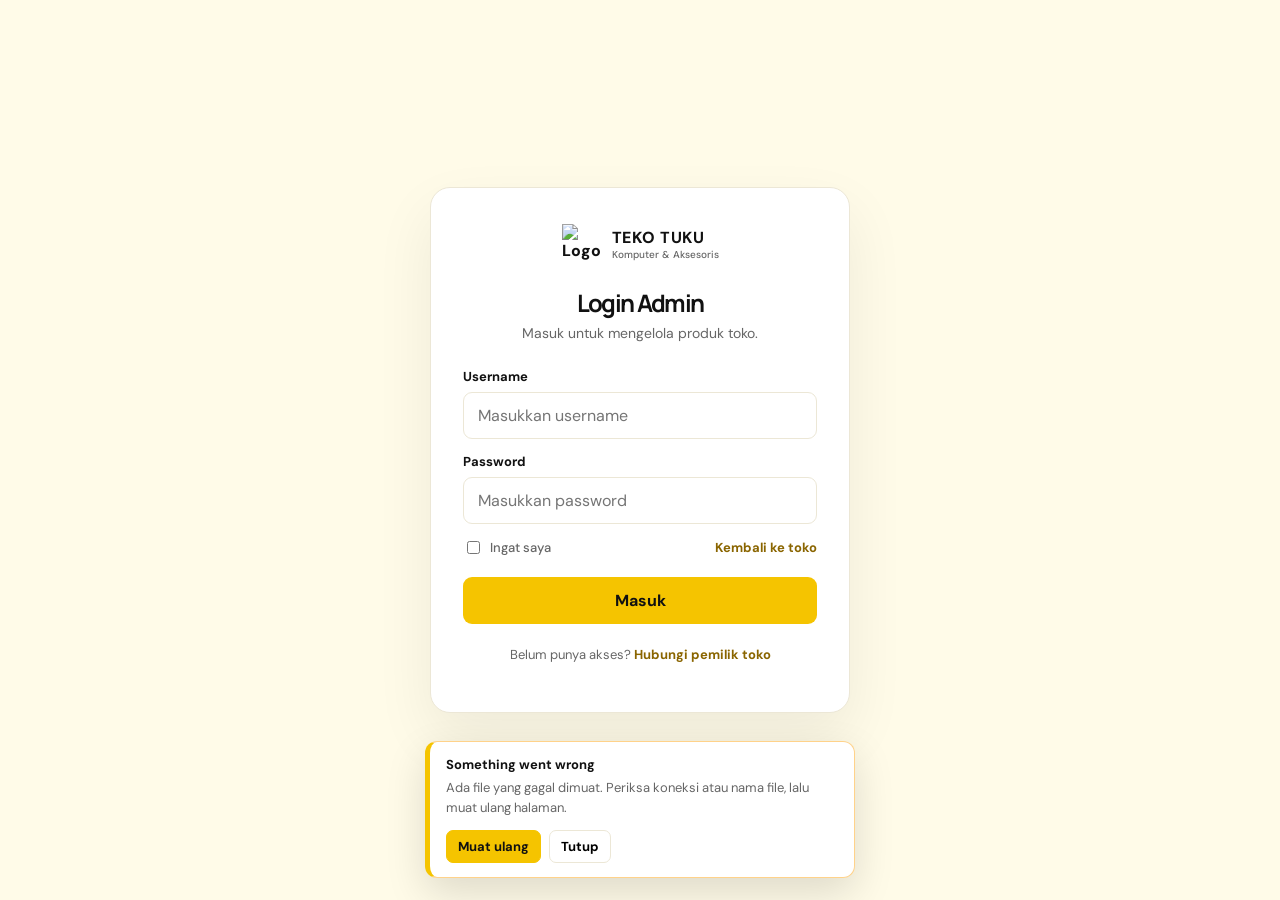
==== commit 3774217c: "Add files via upload" ====
--- a/admin.html
+++ b/admin.html
@@ -1,7 +1,16 @@
 <!DOCTYPE html>
-<html lang="id"><head><meta charset="UTF-8"><meta name="viewport" content="width=device-width, initial-scale=1.0"><title>Admin Produk | TEKO TUKU</title><link rel="stylesheet" href="style.css"></head>
-<body><header class="site-header"><div class="container nav"><a class="brand" href="index.html"><img class="brand-mark" src="file_00000000cf608230b9ef778185304687.png" alt="Logo TEKO TUKU"><span>TEKO <b>TUKU</b><small>Admin Produk</small></span></a><a class="primary-btn" href="index.html">Lihat Toko</a></div></header>
-<main class="container admin-wrap"><div class="admin-top"><div><span class="eyebrow">PENGELOLAAN TOKO</span><h2>Dashboard produk</h2><p style="color:var(--muted)">Tambah, ubah, atau hapus produk toko.</p></div></div>
-<form class="admin-form" id="product-form"><input type="hidden" id="product-id"><input id="name" placeholder="Nama produk" required><input id="price" type="number" min="0" placeholder="Harga (contoh: 175000)" required><select id="category" required><option value="">Pilih kategori</option><option>RAM</option><option>Storage</option><option>Printer</option><option>Networking</option><option>Aksesoris</option></select><input id="image" type="url" placeholder="URL gambar produk (opsional)"><textarea id="description" placeholder="Deskripsi produk (opsional)"></textarea><button class="primary-btn" type="submit" id="save-button">Simpan produk</button><button class="small-btn" type="button" onclick="resetForm()">Kosongkan form</button></form>
+<html lang="id"><head><meta charset="UTF-8"><meta name="viewport" content="width=device-width, initial-scale=1.0"><title>Admin Produk | TEKO TUKU</title><link rel="stylesheet" href="style.css"><script src="error-handler.js"></script><script src="auth.js"></script><script>if(!isAdminLoggedIn())location.replace("login.html");</script></head>
+<body><header class="site-header"><div class="container nav"><a class="brand" href="index.html"><img class="brand-mark" src="assets/banner-logo-640.jpg" alt="Logo TEKO TUKU"><span>TEKO <b>TUKU</b><small>Admin Produk</small></span></a><div class="nav-actions"><a class="primary-btn" href="index.html">Lihat Toko</a><button class="primary-btn" onclick="logoutAdmin()">Keluar</button></div></div></header>
+<main class="container admin-wrap"><div class="admin-top"><div><span class="eyebrow">PENGELOLAAN TOKO</span><h2>Dashboard produk</h2><p style="color:var(--muted)">Tambah, ubah, atau hapus produk dan kategori toko.</p></div></div>
+<form class="admin-form" id="product-form"><input type="hidden" id="product-id"><input id="name" placeholder="Nama produk" required><input id="price" type="number" min="0" placeholder="Harga (contoh: 175000)" required><select id="category" required><option value="">Pilih kategori</option></select><input id="image" type="text" placeholder="URL atau path gambar (opsional), misal: assets/produk/ram.jpg"><textarea id="description" placeholder="Deskripsi produk (opsional)"></textarea><button class="primary-btn" type="submit" id="save-button">Simpan produk</button><button class="small-btn" type="button" onclick="resetForm()">Kosongkan form</button></form>
+<section class="category-manager">
+  <h3>Kategori produk</h3>
+  <p class="muted-note">Tambah kategori baru agar bisa dipilih saat menambah atau mengedit produk.</p>
+  <form class="category-form" id="category-form">
+    <input id="new-category" type="text" placeholder="Nama kategori baru" required>
+    <button class="primary-btn" type="submit">Tambah kategori</button>
+  </form>
+  <div class="category-list" id="category-list"></div>
+</section>
 <h3>Daftar produk</h3><table class="admin-list"><thead><tr><th>Produk</th><th>Kategori</th><th>Harga</th><th>Aksi</th></tr></thead><tbody id="admin-products"></tbody></table>
-<p style="color:var(--muted);font-size:12px;margin-top:24px">Catatan: data tersimpan di browser ini (LocalStorage). Untuk menyinkronkan produk ke semua pengunjung website, diperlukan database online.</p></main><script src="admin.js"></script></body></html>+<p style="color:var(--muted);font-size:12px;margin-top:24px">Catatan: data tersimpan di browser ini (LocalStorage). Untuk menyinkronkan produk ke semua pengunjung website, diperlukan database online.<br>Gambar bisa berupa URL lengkap (<b>https://...</b>) atau path file di folder website, misalnya <b>assets/produk/ram.jpg</b>. File harus di-upload ke hosting agar bisa dimuat pengunjung.</p></main><script src="admin.js?v=2"></script></body></html>
--- a/style.css
+++ b/style.css
@@ -1,8 +1,8 @@
 @import url('https://fonts.googleapis.com/css2?family=DM+Sans:wght@400;500;600;700;800&family=Manrope:wght@400;500;600;700;800&display=swap');
 :root{--ink:#111111;--muted:#666666;--yellow:#f5c400;--yellow-dark:#8a6500;--yellow-soft:#ffe066;--paper:#fffbe8;--line:#ece7d6}
 *{box-sizing:border-box}html{scroll-behavior:smooth}body{margin:0;font-family:'DM Sans',sans-serif;color:var(--ink);background:#fff}a{color:inherit;text-decoration:none}button,input,select{font:inherit}.container{width:min(1120px,calc(100% - 40px));margin:auto}
-.site-header{height:76px;border-bottom:1px solid var(--line);background:#fff;display:flex;align-items:center;position:sticky;top:0;z-index:5}.nav{display:flex;align-items:center;justify-content:space-between}.brand{display:flex;align-items:center;gap:10px;font-weight:800;letter-spacing:.5px}.brand small{display:block;font-size:10px;color:var(--muted);font-weight:500;letter-spacing:0}.brand-mark{width:40px;height:40px;object-fit:contain;flex:none;display:block}.nav nav{display:flex;gap:30px;color:var(--muted);font-size:14px}.nav nav a:hover,footer a:hover{color:var(--yellow-dark)}.cart-button{border:1px solid var(--line);background:white;border-radius:30px;padding:10px 16px;font-weight:700;cursor:pointer}.cart-button span{background:var(--yellow-soft);padding:3px 8px;border-radius:20px;margin-left:5px}
+.site-header{height:76px;border-bottom:1px solid var(--line);background:#fff;display:flex;align-items:center;position:sticky;top:0;z-index:5}.nav{display:flex;align-items:center;justify-content:space-between}.brand{display:flex;align-items:center;gap:10px;font-weight:800;letter-spacing:.5px}.brand small{display:block;font-size:10px;color:var(--muted);font-weight:500;letter-spacing:0}.brand-mark{width:40px;height:40px;object-fit:contain;flex:none;display:block}.nav nav{display:flex;gap:30px;color:var(--muted);font-size:14px}.nav nav a:hover,footer a:hover{color:var(--yellow-dark)}.nav nav a.active{color:var(--yellow-dark);font-weight:700}.cart-button{border:1px solid var(--line);background:white;border-radius:30px;padding:10px 16px;font-weight:700;cursor:pointer}.cart-button span{background:var(--yellow-soft);padding:3px 8px;border-radius:20px;margin-left:5px}
 .hero{background:var(--paper);overflow:hidden}.hero-content{min-height:450px;display:grid;grid-template-columns:1.1fr .9fr;align-items:center;gap:30px}.eyebrow{font-size:11px;font-weight:800;letter-spacing:2px;color:var(--yellow-dark)}h1,h2,h3,p{margin-top:0}h1,h2{font-family:Manrope,sans-serif;letter-spacing:-1.7px}h1{font-size:clamp(40px,5vw,62px);line-height:1.08;margin:18px 0}h1 em{font-style:normal;color:var(--yellow-dark)}.hero p{max-width:510px;color:var(--muted);line-height:1.8;margin-bottom:28px}.primary-btn{display:inline-flex;justify-content:center;align-items:center;background:var(--yellow);color:var(--ink);border:0;border-radius:9px;padding:13px 21px;font-weight:700;cursor:pointer}.primary-btn:hover{background:#d9a900}.hero-art{height:340px;position:relative;display:grid;place-items:center}.hero-photo-card{width:300px;height:300px;padding:16px;border-radius:26px;background:#fff;box-shadow:14px 14px 0 var(--yellow),0 25px 60px #e3c84d66;transform:rotate(-4deg)}.hero-photo-card img{width:100%;height:100%;object-fit:cover;border-radius:16px;display:block;background:#fff}.chip{position:absolute;background:#fff;padding:12px 18px;border-radius:9px;font-size:12px;font-weight:800;box-shadow:0 12px 35px #00000018}.chip-one{top:55px;left:5%}.chip-two{right:3%;bottom:55px}
-.shop-section{padding-top:75px;padding-bottom:85px}.section-heading{display:flex;justify-content:space-between;align-items:end;margin-bottom:25px}.section-heading h2,.about-inner h2{font-size:36px;margin:9px 0 0}.section-heading p{color:var(--muted);font-size:14px}.toolbar{display:flex;gap:12px;margin-bottom:25px}.toolbar input,.toolbar select,.admin-form input,.admin-form select,.admin-form textarea{border:1px solid var(--line);border-radius:9px;padding:12px 14px;background:white;outline:none}.toolbar input{flex:1}.toolbar select{min-width:190px}.toolbar input:focus,.toolbar select:focus,.admin-form input:focus{border-color:var(--yellow)}.product-grid{display:grid;grid-template-columns:repeat(4,1fr);gap:18px}.product-card{border:1px solid var(--line);border-radius:14px;overflow:hidden;background:white;transition:.2s}.product-card:hover{transform:translateY(-4px);box-shadow:0 15px 35px #00000012}.product-image{height:185px;background:#fffdf2;display:grid;place-items:center;overflow:hidden}.product-image img{width:100%;height:100%;object-fit:cover}.product-placeholder{font-size:42px;color:#b8ac85}.product-info{padding:16px}.product-category{font-size:10px;text-transform:uppercase;letter-spacing:1px;color:var(--yellow-dark);font-weight:800}.product-info h3{font-size:15px;margin:8px 0;min-height:38px}.price{font-weight:800;font-size:17px;margin-bottom:14px}.add-btn{width:100%;border:1px solid var(--yellow);background:white;color:var(--yellow-dark);border-radius:8px;padding:10px;font-weight:700;cursor:pointer}.add-btn:hover{background:var(--yellow);color:var(--ink)}.empty-state{grid-column:1/-1;text-align:center;color:var(--muted);padding:50px}.about-section{background:var(--paper);padding:60px 0}.about-inner{display:grid;grid-template-columns:1fr 1fr;align-items:center;gap:50px}.about-inner p{color:var(--muted);line-height:1.9;margin:0}footer{padding:24px 0}.footer-inner{display:flex;justify-content:space-between;align-items:center;font-size:13px;color:var(--muted)}.footer-inner b{color:var(--ink);font-size:16px}.cart-panel{position:fixed;z-index:10;right:20px;top:90px;width:min(390px,calc(100% - 40px));background:white;border:1px solid var(--line);box-shadow:0 20px 60px #0002;border-radius:15px;padding:20px;max-height:80vh;overflow:auto}.hidden{display:none}.cart-head{display:flex;justify-content:space-between;align-items:center}.cart-head h3{margin:0}.cart-head button{border:0;background:none;font-size:20px;cursor:pointer}.cart-row{display:flex;justify-content:space-between;gap:10px;padding:14px 0;border-bottom:1px solid var(--line);font-size:13px}.cart-row small{display:block;color:var(--muted);margin-top:5px}.qty-controls{display:flex;align-items:center;gap:8px;margin-top:7px}.qty-controls button{border:1px solid var(--line);background:white;border-radius:5px;cursor:pointer}.cart-total{display:flex;justify-content:space-between;padding:18px 0;font-size:16px}.full{width:100%}.toast{position:fixed;bottom:22px;left:50%;transform:translateX(-50%);background:var(--ink);color:white;padding:11px 18px;border-radius:8px;opacity:0;pointer-events:none;transition:.2s}.toast.show{opacity:1}
-.admin-wrap{padding:45px 0}.admin-top{display:flex;justify-content:space-between;align-items:center;margin-bottom:25px}.admin-form{display:grid;grid-template-columns:repeat(2,1fr);gap:12px;background:var(--paper);padding:22px;border-radius:14px;margin-bottom:30px}.admin-form input,.admin-form select,.admin-form textarea{width:100%}.admin-form textarea{grid-column:1/-1;min-height:75px}.admin-form button{justify-self:start}.admin-list{width:100%;border-collapse:collapse}.admin-list th,.admin-list td{text-align:left;padding:13px;border-bottom:1px solid var(--line);font-size:13px}.admin-list th{color:var(--muted)}.small-btn{padding:7px 10px;border:1px solid var(--line);background:white;border-radius:6px;cursor:pointer;margin-right:4px}.danger{color:#b42318}
+.shop-section{padding-top:75px;padding-bottom:85px}.section-heading{display:flex;justify-content:space-between;align-items:end;margin-bottom:25px}.section-heading h2,.about-inner h2{font-size:36px;margin:9px 0 0}.section-heading p{color:var(--muted);font-size:14px}.toolbar{display:flex;gap:12px;margin-bottom:25px}.toolbar input,.toolbar select,.admin-form input,.admin-form select,.admin-form textarea{border:1px solid var(--line);border-radius:9px;padding:12px 14px;background:white;outline:none}.toolbar input{flex:1}.toolbar select{min-width:190px}.toolbar input:focus,.toolbar select:focus,.admin-form input:focus{border-color:var(--yellow)}.product-grid{display:grid;grid-template-columns:repeat(4,1fr);gap:18px}.product-card{border:1px solid var(--line);border-radius:14px;overflow:hidden;background:white;transition:.2s}.product-card:hover{transform:translateY(-4px);box-shadow:0 15px 35px #00000012}.product-image{height:185px;background:#fffdf2;display:grid;place-items:center;overflow:hidden}.product-image img{width:100%;height:100%;object-fit:cover}.product-placeholder{font-size:42px;color:#b8ac85}.product-info{padding:16px}.product-category{font-size:10px;text-transform:uppercase;letter-spacing:1px;color:var(--yellow-dark);font-weight:800}.product-info h3{font-size:15px;margin:8px 0;min-height:38px}.price{font-weight:800;font-size:17px;margin-bottom:14px}.add-btn{width:100%;border:1px solid var(--yellow);background:white;color:var(--yellow-dark);border-radius:8px;padding:10px;font-weight:700;cursor:pointer}.add-btn:hover{background:var(--yellow);color:var(--ink)}.empty-state{grid-column:1/-1;text-align:center;color:var(--muted);padding:50px}.about-section{background:var(--paper);padding:60px 0}.about-inner{display:grid;grid-template-columns:1fr 1fr;align-items:center;gap:50px}.about-inner p{color:var(--muted);line-height:1.9;margin:0}footer{padding:24px 0}.footer-inner{display:flex;justify-content:space-between;align-items:center;font-size:13px;color:var(--muted)}.footer-inner b{color:var(--ink);font-size:16px}.cart-panel{position:fixed;z-index:10;right:20px;top:90px;width:min(390px,calc(100% - 40px));background:white;border:1px solid var(--line);box-shadow:0 20px 60px #0002;border-radius:15px;padding:20px;max-height:80vh;overflow:auto}.hidden{display:none}.cart-head{display:flex;justify-content:space-between;align-items:center}.cart-head h3{margin:0}.cart-head button{border:0;background:none;font-size:20px;cursor:pointer}.cart-row{display:flex;justify-content:space-between;gap:10px;padding:14px 0;border-bottom:1px solid var(--line);font-size:13px}.cart-row small{display:block;color:var(--muted);margin-top:5px}.cart-row-right{display:flex;flex-direction:column;align-items:flex-end;gap:8px}.remove-btn{border:0;background:none;color:#b42318;font-size:12px;font-weight:700;cursor:pointer;padding:2px 4px}.remove-btn:hover{text-decoration:underline}.qty-controls{display:flex;align-items:center;gap:8px;margin-top:7px}.qty-controls button{border:1px solid var(--line);background:white;border-radius:5px;cursor:pointer}.cart-total{display:flex;justify-content:space-between;padding:18px 0;font-size:16px}.full{width:100%}.toast{position:fixed;bottom:22px;left:50%;transform:translateX(-50%);background:var(--ink);color:white;padding:11px 18px;border-radius:8px;opacity:0;pointer-events:none;transition:.2s}.toast.show{opacity:1}.app-error{position:fixed;z-index:99;left:50%;bottom:22px;transform:translateX(-50%);width:min(430px,calc(100% - 32px));background:#fff;border:1px solid #ffd28a;border-left:5px solid var(--yellow);border-radius:12px;padding:14px 16px;box-shadow:0 15px 40px #0002;font-size:13px}.app-error b{display:block;margin-bottom:5px}.app-error span{display:block;color:var(--muted);line-height:1.55}.app-error-actions{display:flex;gap:8px;margin-top:12px}.app-error-actions button{border:1px solid var(--line);background:#fff;border-radius:7px;padding:7px 11px;font-weight:700;cursor:pointer}.app-error-actions .app-error-reload{background:var(--yellow);border-color:var(--yellow);color:var(--ink)}@media(max-width:600px){.app-error{left:16px;right:16px;transform:none;width:auto}}.product-card[role="button"]{cursor:pointer}.modal-overlay{position:fixed;inset:0;z-index:20;background:#0009;display:grid;place-items:center;padding:20px}.modal-overlay.hidden{display:none}.product-modal{position:relative;width:min(720px,100%);max-height:90vh;overflow:auto;background:#fff;border-radius:18px;box-shadow:0 25px 70px #0003;display:grid;grid-template-columns:1fr 1fr}.product-modal .detail-image{min-height:330px;background:#fffdf2;display:grid;place-items:center;overflow:hidden}.product-modal .detail-image img{width:100%;height:100%;object-fit:cover}.product-modal .detail-image .product-placeholder{font-size:70px}.detail-body{padding:30px}.detail-body h3{font-size:24px;margin:8px 0 10px}.detail-body p{color:var(--muted);line-height:1.8;margin-bottom:24px}.modal-close{position:absolute;right:14px;top:14px;z-index:1;border:0;background:#fff;border-radius:50%;width:34px;height:34px;font-size:18px;cursor:pointer;box-shadow:0 4px 15px #0002}@media(max-width:600px){.product-modal{grid-template-columns:1fr}.product-modal .detail-image{min-height:220px}.detail-body{padding:22px}}.profile-section{padding-top:75px;padding-bottom:70px}.profile-grid{display:grid;grid-template-columns:repeat(3,1fr);gap:18px}.profile-card{background:var(--paper);border:1px solid var(--line);border-radius:14px;padding:26px}.profile-card span{font-size:10px;font-weight:800;letter-spacing:1.4px;color:var(--yellow-dark)}.profile-card h3{font-size:19px;margin:12px 0 10px}.profile-card p{color:var(--muted);line-height:1.8;font-size:14px;margin:0}.feedback-section{padding-top:20px;padding-bottom:85px}.feedback-form{max-width:620px;display:grid;gap:12px}.feedback-form input,.feedback-form textarea{width:100%;border:1px solid var(--line);border-radius:9px;padding:13px 15px;background:#fff;outline:none;font:inherit}.feedback-form input:focus,.feedback-form textarea:focus{border-color:var(--yellow)}.feedback-form textarea{min-height:130px;resize:vertical}.feedback-form .primary-btn{justify-self:start}.form-success{margin-top:16px;max-width:620px;background:var(--paper);border:1px solid var(--yellow);border-left:5px solid var(--yellow);border-radius:9px;padding:13px 15px;font-size:14px;color:var(--yellow-dark);font-weight:700}@media(max-width:850px){.profile-grid{grid-template-columns:repeat(2,1fr)}}@media(max-width:600px){.profile-grid{grid-template-columns:1fr}.profile-section,.feedback-section{padding-top:50px;padding-bottom:55px}}.category-manager{margin-top:40px;padding-top:28px;border-top:1px solid var(--line)}.category-manager h3{margin-bottom:6px}.muted-note{color:var(--muted);font-size:13px;margin-bottom:14px}.category-form{display:flex;gap:10px;max-width:520px;margin-bottom:16px}.category-form input{flex:1;border:1px solid var(--line);border-radius:9px;padding:12px 14px;background:#fff;outline:none}.category-form input:focus{border-color:var(--yellow)}.category-list{display:flex;flex-wrap:wrap;gap:8px}.category-item{display:inline-flex;align-items:center;gap:8px;background:var(--paper);border:1px solid var(--line);border-radius:30px;padding:7px 8px 7px 14px;font-size:13px;font-weight:700}.category-item button{border:0;background:#fff;border-radius:50%;width:22px;height:22px;line-height:1;cursor:pointer;color:#b42318;font-weight:800}.category-item button:hover{background:var(--yellow)}@media(max-width:600px){.category-form{flex-direction:column}.category-form input{width:100%}}
+.admin-wrap{padding:45px 0}.admin-top{display:flex;justify-content:space-between;align-items:center;margin-bottom:25px}.admin-form{display:grid;grid-template-columns:repeat(2,1fr);gap:12px;background:var(--paper);padding:22px;border-radius:14px;margin-bottom:30px}.admin-form input,.admin-form select,.admin-form textarea{width:100%}.admin-form textarea{grid-column:1/-1;min-height:75px}.admin-form button{justify-self:start}.admin-list{width:100%;border-collapse:collapse}.admin-list th,.admin-list td{text-align:left;padding:13px;border-bottom:1px solid var(--line);font-size:13px}.admin-list th{color:var(--muted)}.small-btn{padding:7px 10px;border:1px solid var(--line);background:white;border-radius:6px;cursor:pointer;margin-right:4px}.danger{color:#b42318}.nav-actions{display:flex;align-items:center;gap:10px}
 @media(max-width:850px){.product-grid{grid-template-columns:repeat(2,1fr)}.hero-content{grid-template-columns:1fr .8fr}.hero-photo-card{width:240px;height:240px;padding:12px;box-shadow:10px 10px 0 var(--yellow),0 25px 60px #e3c84d66}.nav nav{gap:14px}}@media(max-width:600px){.nav nav{display:none}.hero-content{grid-template-columns:1fr;padding:55px 0 25px}.hero-art{height:250px}.hero-photo-card{width:190px;height:190px;padding:10px;border-radius:18px;box-shadow:8px 8px 0 var(--yellow),0 20px 45px #e3c84d66}.hero-photo-card img{border-radius:10px}.section-heading,.about-inner{display:block}.section-heading p{margin-top:12px}.toolbar{flex-direction:column}.toolbar select{width:100%}.product-grid{gap:10px}.product-image{height:140px}.product-info{padding:12px}.product-info h3{font-size:13px}.price{font-size:15px}.about-inner p{margin-top:20px}.footer-inner{gap:10px;flex-wrap:wrap}.admin-form{grid-template-columns:1fr}.admin-form textarea{grid-column:auto}.admin-list{display:block;overflow-x:auto}}
